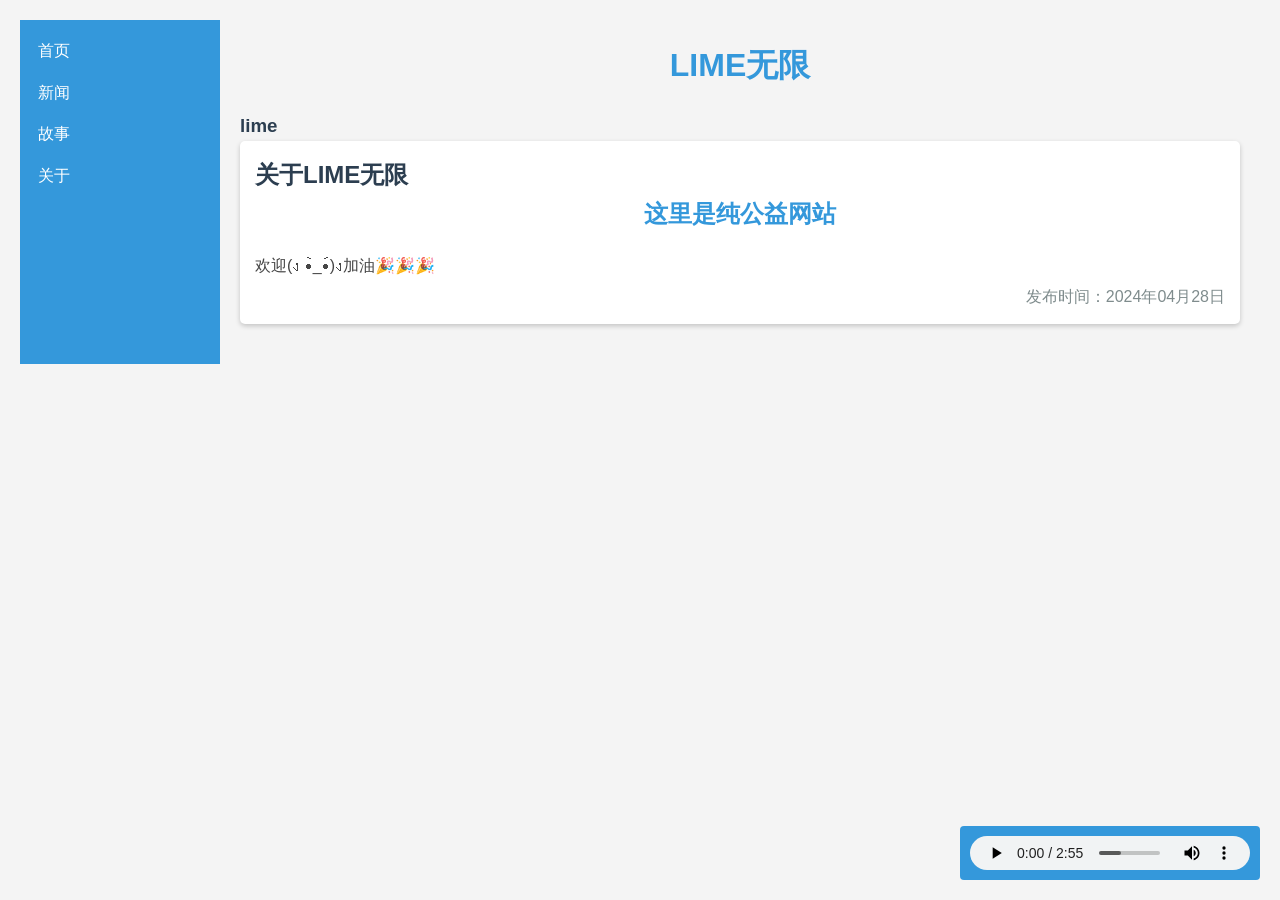
==== about.html @ 1c79532e "更新" ====
<!DOCTYPE html>
<html lang="zh-CN">
<head>
    <meta charset="UTF-8">
    <title>关于LIME</title>
    <link rel="stylesheet" href="styles.css">
</head>
<body>
    <div class="container">
        <!-- 菜单栏 -->
        <nav class="menu-bar">
            <ul>
                <li><a href="index.html">首页</a></li>
                <li><a href="news.html">新闻</a></li>
                <li><a href="story.html">故事</a></li>
                <li><a href="about.html">关于</a></li>
            </ul>
        </nav>
        
        <!-- 主内容区 -->
        <main class="content">
            <!-- 第一级标题 -->
            <h1>LIME无限</h1>
            
            <!-- 第二级标题 -->
            <h2></h2>
            
            <!-- 第三级标题 -->
            <h3>lime</h3>
            
            <!-- 第四级标题 -->
            <h4></h4>
            
            <!-- 文章记录 -->

        <article>
                <h2>关于LIME无限</h2>
                <h1>这里是纯公益网站</h1>
               <p>欢迎(ง •̀_•́)ง加油🎉🎉🎉</p>
                <time datetime="2024-04-28">发布时间：2024年04月28日</time>
            </article>

        </main>
        
        <!-- 音乐播放器 -->
        <audio controls class="music-player">
            <source src="黄昏晓-王心凌-150605370.mp3" type="audio/mpeg">
            您的浏览器不支持 audio 元素。
        </audio>
    </div>
</body>
</html>
---- styles.css ----
/* 重置默认样式 */
* {
    margin: 0;
    padding: 0;
    box-sizing: border-box;
}

/* 基础样式 */
body {
    font-family: 'Segoe UI', Tahoma, Geneva, Verdana, sans-serif;
    line-height: 1.6;
    background-color: #f4f4f4;
    color: #333;
    transition: background-color 0.5s ease;
}

/* 容器 */
.container {
    display: flex;
    flex-wrap: wrap;
    padding: 20px;
}

/* 菜单栏 */
.menu-bar {
    flex: 1;
    max-width: 200px;
    background-color: #3498db;
    color: #fff;
    padding: 10px;
    transition: all 0.3s ease;
}

.menu-bar ul {
    list-style-type: none;
}

.menu-bar a {
    text-decoration: none;
    color: #fff;
    display: block;
    padding: 8px;
    transition: background-color 0.3s;
}

.menu-bar a:hover {
    background-color: #2980b9;
}

/* 主内容区 */
.content {
    flex: 3;
    padding: 20px;
    min-width: 300px;
}

.content h1 {
    color: #3498db;
    text-align: center;
    margin-bottom: 20px;
}

.content h2, .content h3, .content h4 {
    color: #2c3e50;
}

.content article {
    margin-bottom: 20px;
    background-color: #fff;
    border-radius: 5px;
    box-shadow: 0 2px 5px rgba(0, 0, 0, 0.2);
    transition: box-shadow 0.3s ease, transform 0.3s ease;
    padding: 15px;
}

.content article:hover {
    box-shadow: 0 5px 15px rgba(0, 0, 0, 0.3);
    transform: translateY(-5px);
}

.content time {
    display: block;
    text-align: right;
    margin-top: 5px;
    color: #7f8c8d;
}

/* 音乐播放器 */
.music-player {
    position: fixed;
    right: 20px;
    bottom: 20px;
    background-color: #3498db;
    color: #fff;
    padding: 10px;
    border-radius: 4px;
    z-index: 1000;
    transition: transform 0.3s ease;
}

.music-player:hover {
    transform: scale(1.05);
}

/* 文章中的图片样式 */
.content article img {
    display: block; /* 使图片独占一行 */
    max-width: 100%; /* 限制图片的最大宽度为容器的宽度 */
    height: auto; /* 设置高度自动，保持图片的原始宽高比 */
    object-fit: cover; /* 裁剪图片以填充容器，保持宽高比 */
    border-radius: 5px; /* 为图片添加圆角 */
    margin: 10px 0; /* 在图片上方和下方添加一些外边距 */
}

/* 如果需要图片不裁剪，而是完整显示在容器内，可以将object-fit属性改为contain */
.content article img {
    object-fit: contain;
}


/* 响应式布局样式 */
@media (max-width: 768px) {
    .container {
        flex-direction: column;
    }

    .menu-bar {
        max-width: 100%;
        order: -1;
    }

    .content {
        flex: auto;
    }
}

/* 鼠标悬停效果 */
a:hover {
    cursor: pointer;
    text-decoration: underline;
}

/* 文章内容的动态效果 */
.content p {
    opacity: 0.9;
    transition: opacity 0.3s ease;
}

.content p:hover {
    opacity: 1;
}
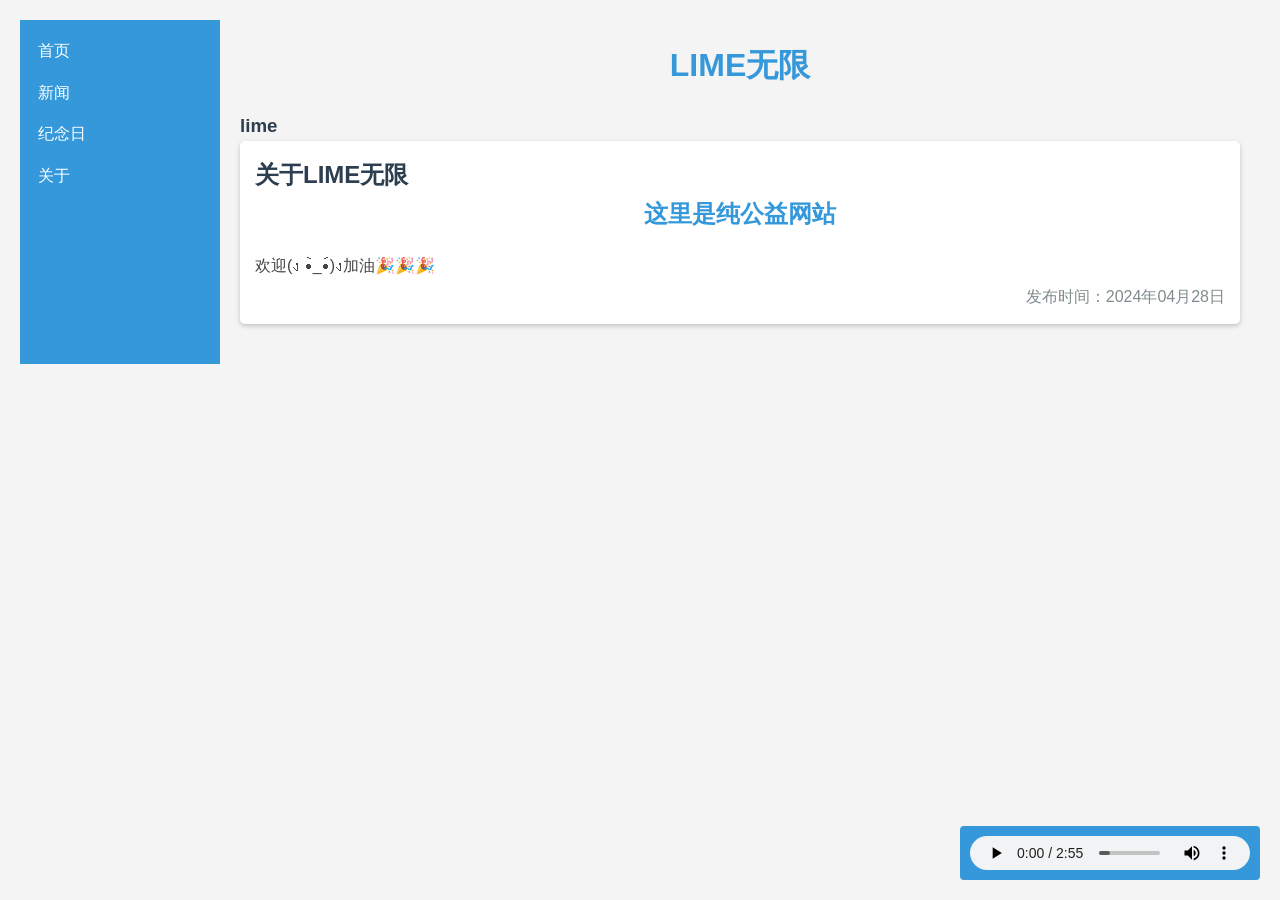
==== commit 93677b9e: "更新 about.html" ====
--- a/about.html
+++ b/about.html
@@ -12,7 +12,7 @@
             <ul>
                 <li><a href="index.html">首页</a></li>
                 <li><a href="news.html">新闻</a></li>
-                <li><a href="story.html">故事</a></li>
+                <li><a href="story.html">纪念日</a></li>
                 <li><a href="about.html">关于</a></li>
             </ul>
         </nav>
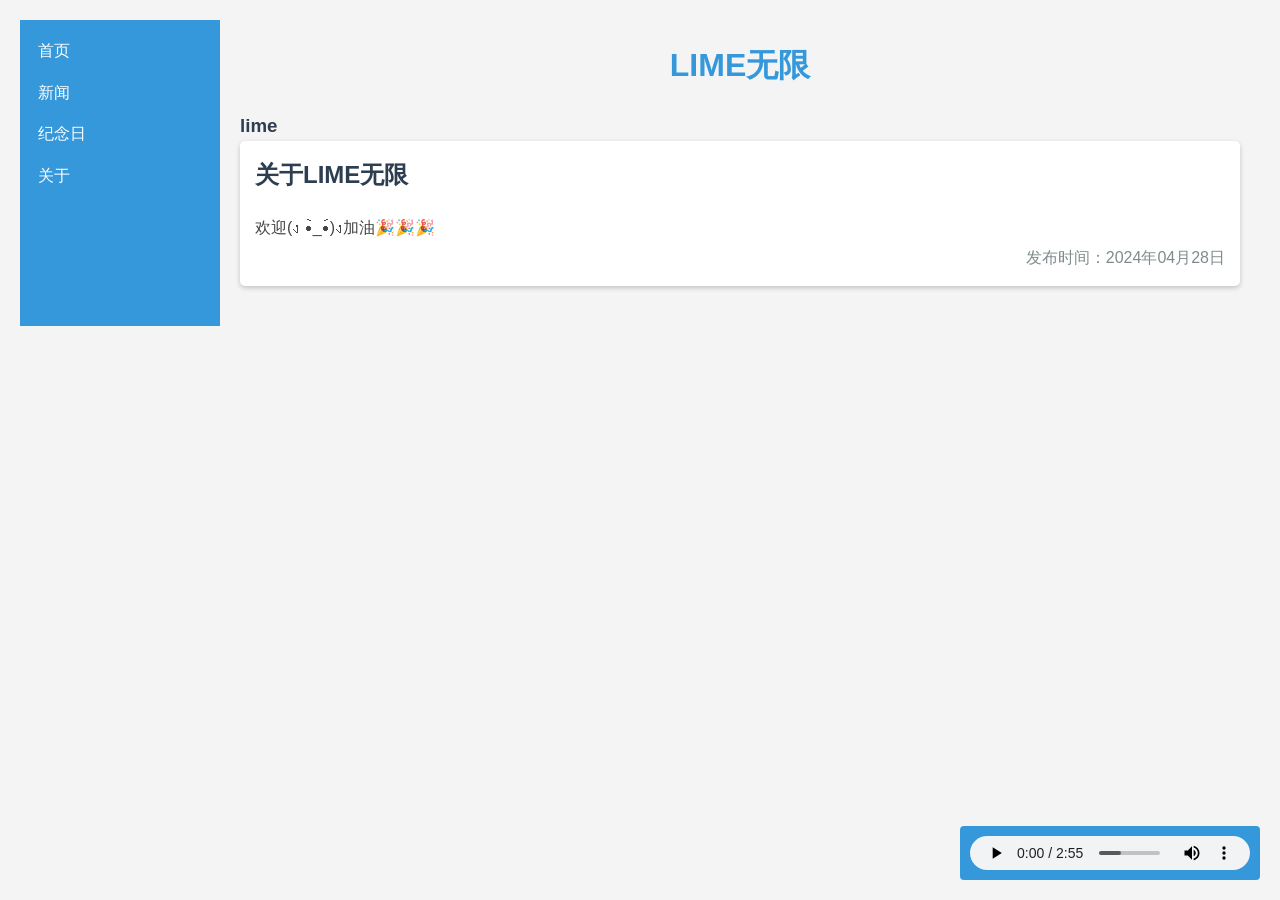
==== commit 00cd1faf: "更新 about.html" ====
--- a/about.html
+++ b/about.html
@@ -35,7 +35,7 @@
 
         <article>
                 <h2>关于LIME无限</h2>
-                <h1>这里是纯公益网站</h1>
+                <h1></h1>
                <p>欢迎(ง •̀_•́)ง加油🎉🎉🎉</p>
                 <time datetime="2024-04-28">发布时间：2024年04月28日</time>
             </article>
